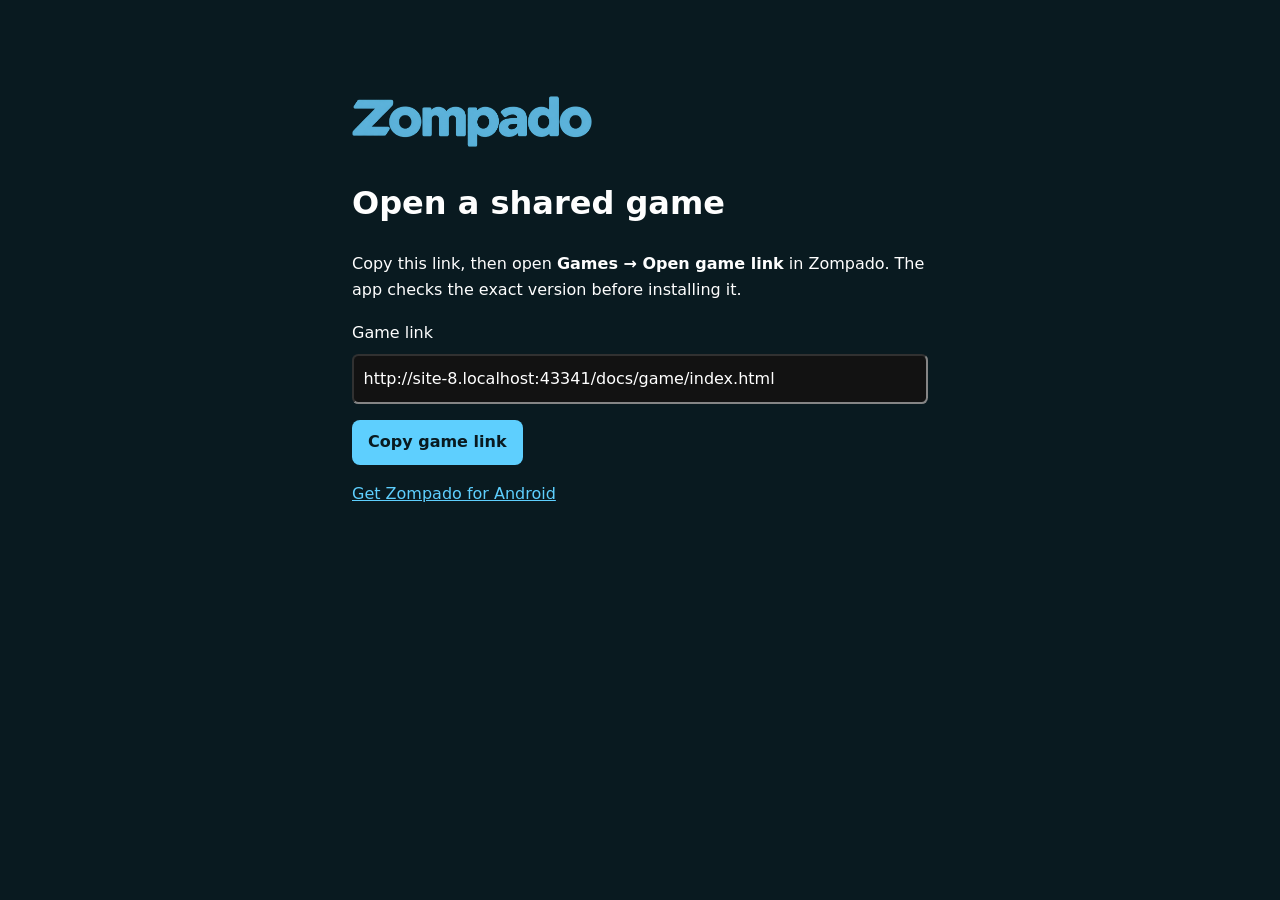
==== docs/game/index.html @ d2cced96 "Share verified Zompado games in chat and by link" ====
<!doctype html>
<html lang="en">
<head>
  <meta charset="utf-8">
  <meta name="viewport" content="width=device-width, initial-scale=1">
  <meta name="theme-color" content="#091a20">
  <link rel="icon" href="../brand/icon.svg" type="image/svg+xml">
  <title>Open a Zompado game</title>
  <style>
    :root{color-scheme:dark;background:#091a20;color:#fefefe;font:1rem/1.65 system-ui,sans-serif}
    body{margin:0}
    main{max-width:36rem;margin:auto;padding:clamp(2rem,8vw,6rem) 1.25rem}
    img{width:min(60%,15rem);height:auto}
    a{color:#5ecffe}
    input{box-sizing:border-box;width:100%;margin:.5rem 0 1rem;padding:.6rem;font:inherit;border-radius:.4rem}
    button{background:#5ecffe;color:#091a20;padding:.6rem 1rem;border:0;border-radius:.5rem;font:inherit;font-weight:700}
  </style>
</head>
<body>
  <main>
    <a href="../"><img src="../brand/wordmark.png" alt="Zompado"></a>
    <h1>Open a shared game</h1>
    <p>Copy this link, then open <strong>Games → Open game link</strong> in Zompado. The app checks the exact version before installing it.</p>
    <label for="game-link">Game link</label>
    <input id="game-link" readonly>
    <button type="button" id="copy">Copy game link</button>
    <p id="status" role="status"></p>
    <p><a href="https://github.com/JustTrySomthing/zompado#what-you-can-do-today">Get Zompado for Android</a></p>
  </main>
  <script>
    const link = document.querySelector('#game-link');
    const status = document.querySelector('#status');
    link.value = location.href;
    document.querySelector('#copy').addEventListener('click', async () => {
      try {
        await navigator.clipboard.writeText(link.value);
        status.textContent = 'Game link copied.';
      } catch {
        link.select();
        status.textContent = 'Copy the selected link.';
      }
    });
  </script>
</body>
</html>
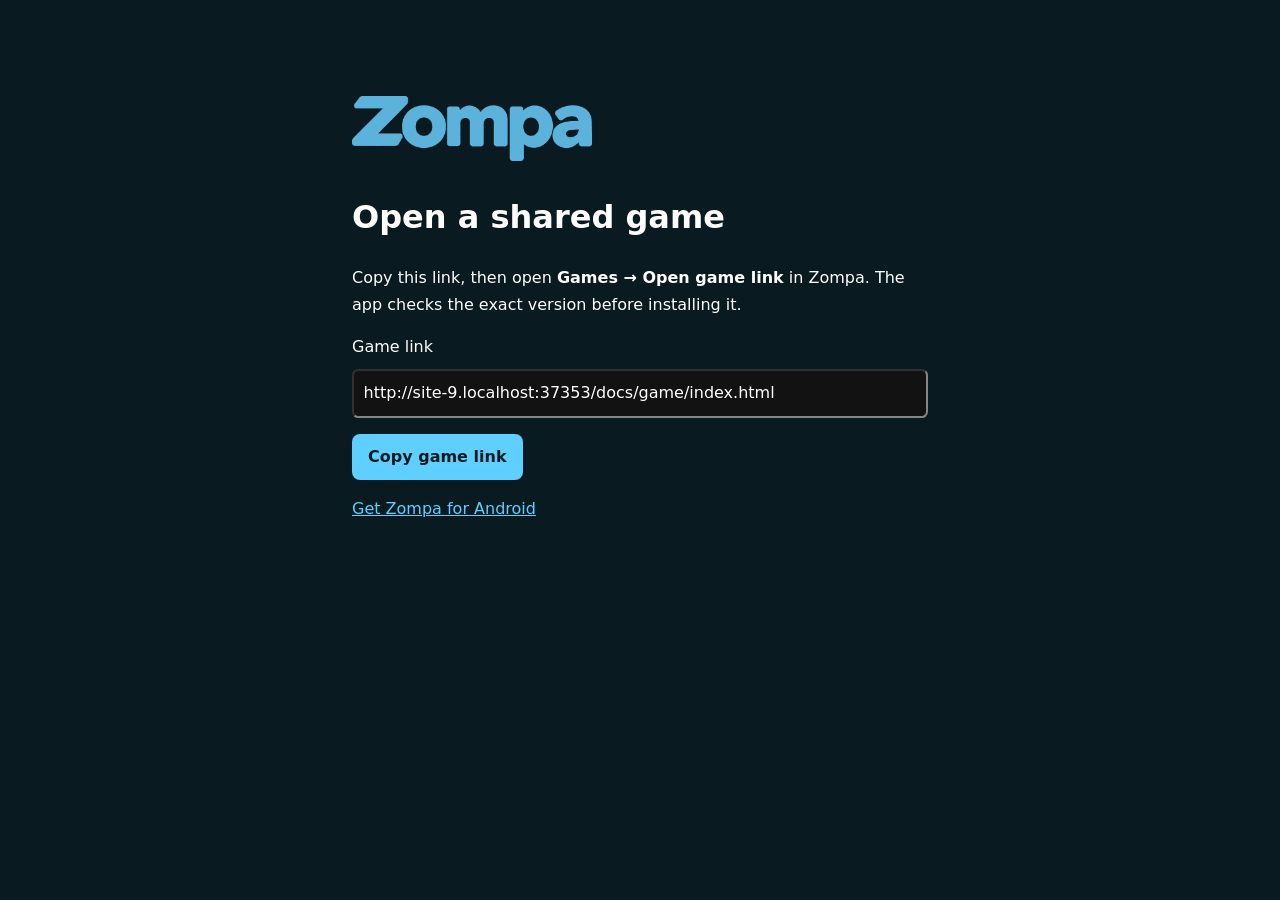
==== commit 14a33d2e: "Rebrand the Android app and SDK as Zompa" ====
--- a/docs/game/index.html
+++ b/docs/game/index.html
@@ -5,7 +5,7 @@
   <meta name="viewport" content="width=device-width, initial-scale=1">
   <meta name="theme-color" content="#091a20">
   <link rel="icon" href="../brand/icon.svg" type="image/svg+xml">
-  <title>Open a Zompado game</title>
+  <title>Open a Zompa game</title>
   <style>
     :root{color-scheme:dark;background:#091a20;color:#fefefe;font:1rem/1.65 system-ui,sans-serif}
     body{margin:0}
@@ -18,14 +18,14 @@
 </head>
 <body>
   <main>
-    <a href="../"><img src="../brand/wordmark.png" alt="Zompado"></a>
+    <a href="../"><img src="../brand/wordmark.png" alt="Zompa"></a>
     <h1>Open a shared game</h1>
-    <p>Copy this link, then open <strong>Games → Open game link</strong> in Zompado. The app checks the exact version before installing it.</p>
+    <p>Copy this link, then open <strong>Games → Open game link</strong> in Zompa. The app checks the exact version before installing it.</p>
     <label for="game-link">Game link</label>
     <input id="game-link" readonly>
     <button type="button" id="copy">Copy game link</button>
     <p id="status" role="status"></p>
-    <p><a href="https://github.com/JustTrySomthing/zompado#what-you-can-do-today">Get Zompado for Android</a></p>
+    <p><a href="https://github.com/JustTrySomthing/zompa#what-you-can-do-today">Get Zompa for Android</a></p>
   </main>
   <script>
     const link = document.querySelector('#game-link');
